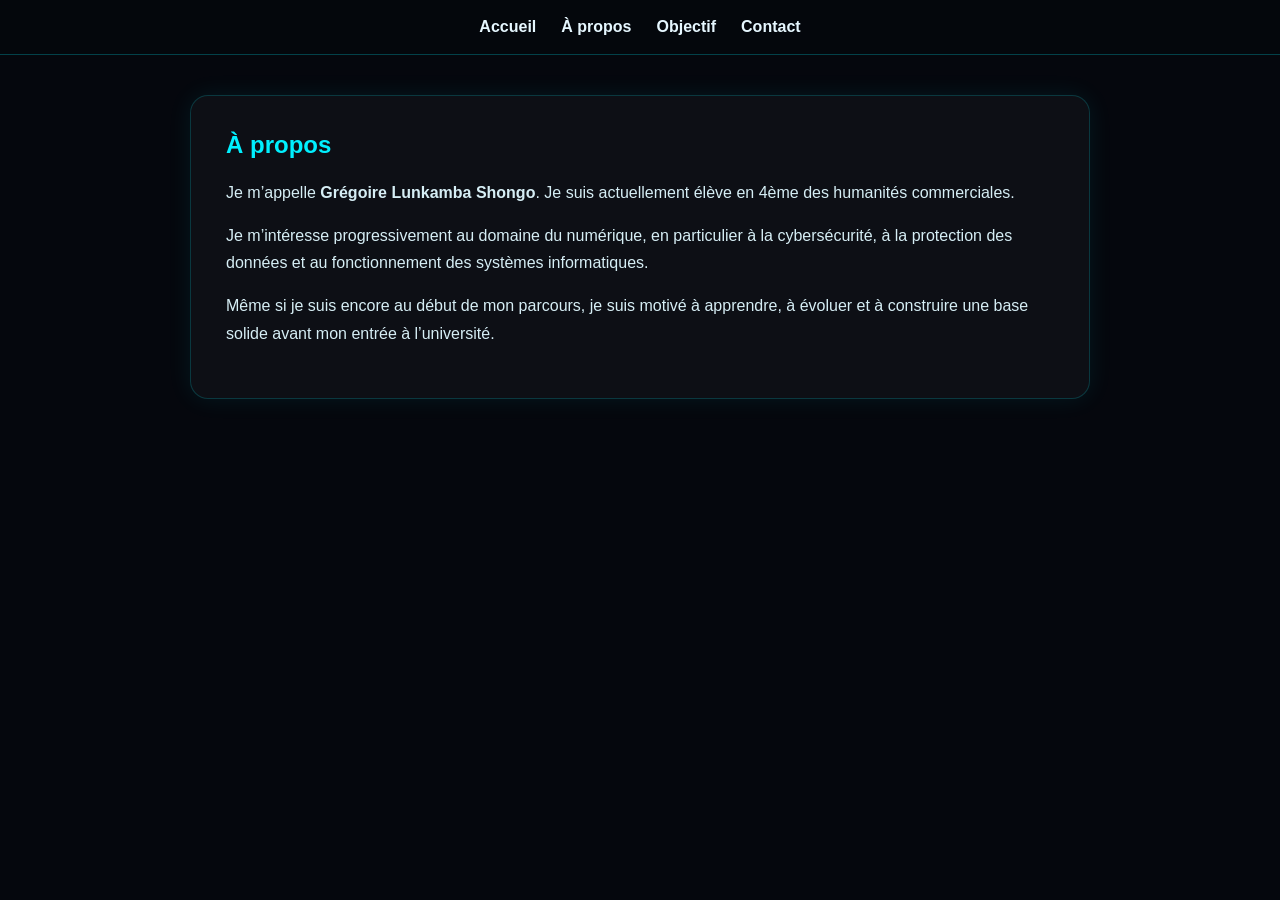
==== apropos.html @ e590eff1 "Suppression de la section compétences et adaptation du site en multi-pages" ====
<!DOCTYPE html>
<!-- Page À propos du portfolio de Grégoire -->
<html lang="fr">
<head>
    <meta charset="UTF-8">
    <meta name="viewport" content="width=device-width, initial-scale=1.0">
    <title>À propos | Grégoire Lunkamba Shongo</title>
    <link rel="stylesheet" href="css/style.css">
</head>

<body>

    <!-- Barre de navigation principale -->
    <nav>
        <a href="index.html">Accueil</a>
        <a href="apropos.html">À propos</a>
        <a href="objectif.html">Objectif</a>
        <a href="contact.html">Contact</a>
    </nav>

    <!-- Contenu de la page À propos -->
    <section>
        <h2>À propos</h2>

        <p>
            Je m’appelle <strong>Grégoire Lunkamba Shongo</strong>.
            Je suis actuellement élève en 4ème des humanités commerciales.
        </p>

        <p>
            Je m’intéresse progressivement au domaine du numérique, en particulier
            à la cybersécurité, à la protection des données et au fonctionnement
            des systèmes informatiques.
        </p>

        <p>
            Même si je suis encore au début de mon parcours, je suis motivé à apprendre,
            à évoluer et à construire une base solide avant mon entrée à l’université.
        </p>
    </section>

    <script src="js/main.js"></script>
</body>
</html>
---- css/style.css ----
/* ===============================
   STYLE GLOBAL
   Portfolio de Grégoire
   =============================== */

* {
    box-sizing: border-box;
}

body {
    margin: 0;
    font-family: Arial, Helvetica, sans-serif;
    background: #05070d;
    color: #e6f7ff;
}

/* ===============================
   NAVIGATION
   =============================== */

nav {
    position: sticky;
    top: 0;
    z-index: 1000;
    display: flex;
    justify-content: center;
    gap: 25px;
    padding: 18px;
    background: rgba(5, 7, 13, 0.9);
    border-bottom: 1px solid rgba(0, 240, 255, 0.25);
}

nav a {
    color: #e6f7ff;
    text-decoration: none;
    font-weight: bold;
}

nav a:hover {
    color: #00f0ff;
    text-shadow: 0 0 10px #00f0ff;
}

/* ===============================
   ACCUEIL
   =============================== */

header {
    min-height: 70vh;
    padding: 80px 20px;
    text-align: center;
    display: flex;
    flex-direction: column;
    justify-content: center;
}

.badge {
    color: #00f0ff;
    border: 1px solid rgba(0, 240, 255, 0.5);
    display: inline-block;
    padding: 8px 14px;
    border-radius: 30px;
    margin: 0 auto 20px;
    box-shadow: 0 0 15px rgba(0, 240, 255, 0.25);
}

h1 {
    font-size: 3rem;
    margin: 10px 0;
    color: #ffffff;
    text-shadow: 0 0 18px rgba(0, 240, 255, 0.7);
}

.subtitle {
    font-size: 1.2rem;
    color: #b8dce6;
}

/* ===============================
   SECTIONS
   =============================== */

section {
    max-width: 900px;
    margin: 40px auto;
    padding: 35px;
    background: rgba(255, 255, 255, 0.035);
    border: 1px solid rgba(0, 240, 255, 0.18);
    border-radius: 18px;
    box-shadow: 0 0 25px rgba(0, 240, 255, 0.08);
}

section h2 {
    color: #00f0ff;
    margin-top: 0;
}

section p {
    line-height: 1.7;
    color: #d6eef5;
}

/* ===============================
   COMPÉTENCES
   =============================== */

.skills {
    display: flex;
    flex-wrap: wrap;
    gap: 12px;
}

.skills span {
    padding: 10px 14px;
    border-radius: 30px;
    background: rgba(0, 240, 255, 0.08);
    border: 1px solid rgba(0, 240, 255, 0.25);
    color: #dffcff;
}

/* ===============================
   RESPONSIVE MOBILE
   =============================== */

@media (max-width: 768px) {
    nav {
        flex-wrap: wrap;
        gap: 12px;
        padding: 14px;
    }

    nav a {
        font-size: 0.9rem;
    }

    header {
        min-height: auto;
        padding: 70px 18px;
    }

    h1 {
        font-size: 2rem;
    }

    section {
        margin: 25px 15px;
        padding: 24px 18px;
    }

    .skills {
        flex-direction: column;
    }
}
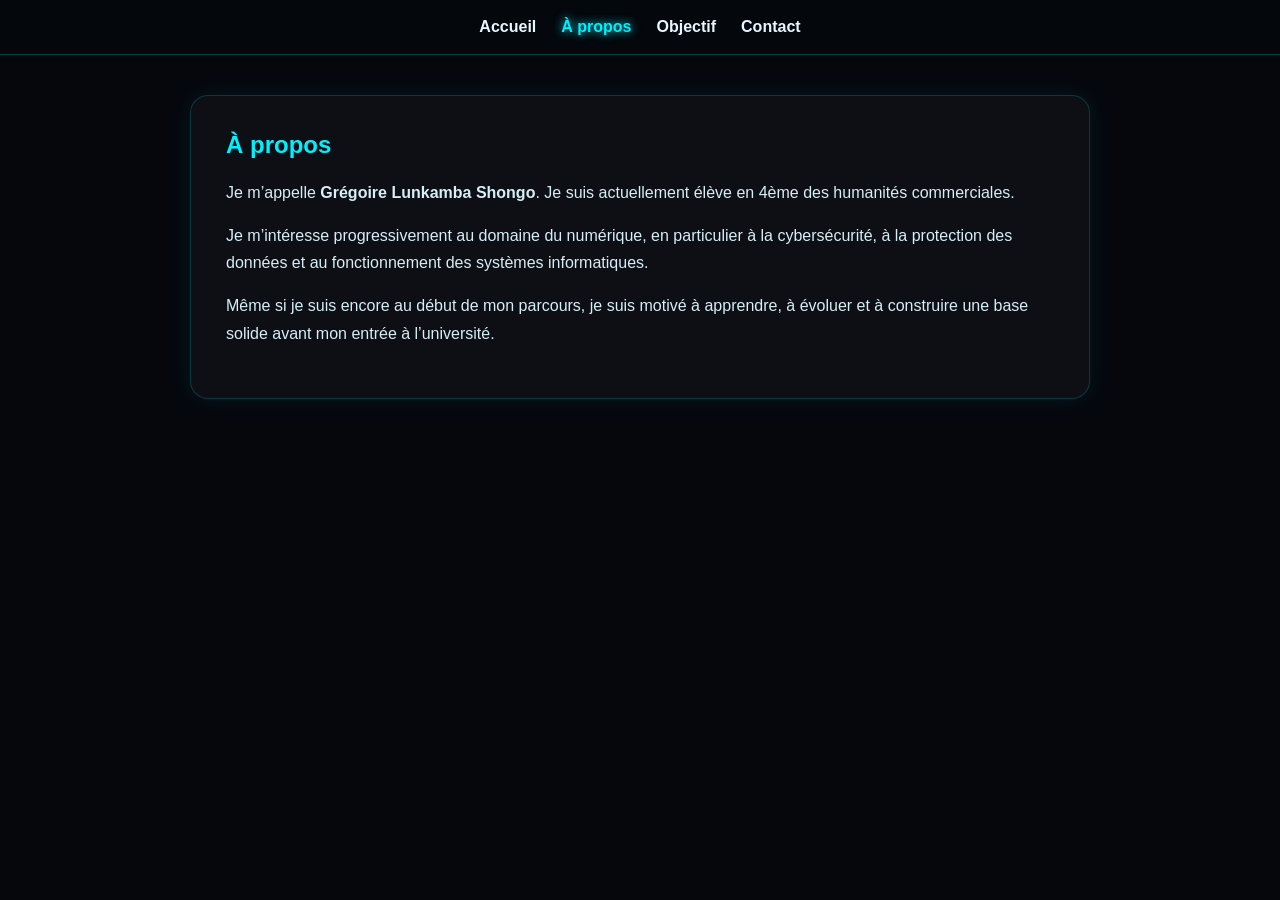
==== commit 6e4050a0: "Ajout de l’indicateur visuel de navigation active" ====
--- a/apropos.html
+++ b/apropos.html
@@ -13,7 +13,7 @@
     <!-- Barre de navigation principale -->
     <nav>
         <a href="index.html">Accueil</a>
-        <a href="apropos.html">À propos</a>
+        <a href="apropos.html" class="active">À propos</a>
         <a href="objectif.html">Objectif</a>
         <a href="contact.html">Contact</a>
     </nav>
--- a/css/style.css
+++ b/css/style.css
@@ -150,4 +150,23 @@
     .skills {
         flex-direction: column;
     }
-}+}
+
+/* ===== LIEN ACTIF NAVIGATION ===== */
+nav a.active {
+    color: #00f0ff;
+    text-shadow: 0 0 10px #00f0ff;
+    position: relative;
+}
+
+/* Ligne animée sous le lien actif */
+/*nav a.active::after {
+    content: "";
+    position: absolute;
+    left: 0;
+    bottom: -5px;
+    width: 100%;
+    height: 2px;
+    background: #00f0ff;
+    box-shadow: 0 0 8px #00f0ff;
+}*/
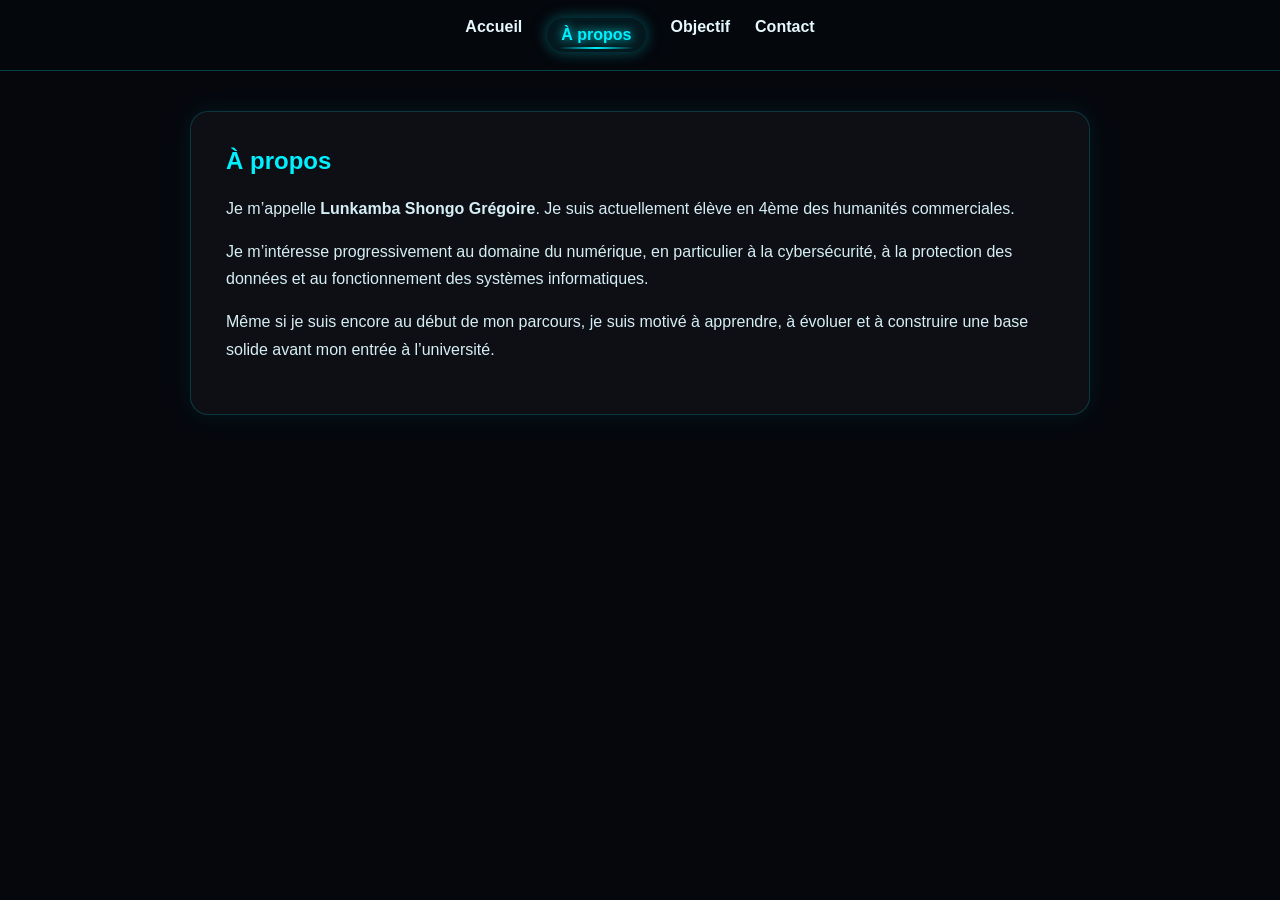
==== commit 1e619022: "Rendre le formulaire de contact compatible avec Netlify" ====
--- a/apropos.html
+++ b/apropos.html
@@ -23,7 +23,7 @@
         <h2>À propos</h2>
 
         <p>
-            Je m’appelle <strong>Grégoire Lunkamba Shongo</strong>.
+            Je m’appelle <strong>Lunkamba Shongo Grégoire</strong>.
             Je suis actuellement élève en 4ème des humanités commerciales.
         </p>
 
--- a/css/style.css
+++ b/css/style.css
@@ -152,21 +152,119 @@
     }
 }
 
-/* ===== LIEN ACTIF NAVIGATION ===== */
+/* ===============================
+   NAVIGATION ACTIVE — CYBER VIVANTE
+   =============================== */
+
+/* Lien actif */
 nav a.active {
     color: #00f0ff;
+    position: relative;
+    padding: 8px 14px;
+    border-radius: 20px;
+    background: rgba(0, 240, 255, 0.08);
+    box-shadow: 0 0 15px rgba(0, 240, 255, 0.35);
     text-shadow: 0 0 10px #00f0ff;
-    position: relative;
-}
-
-/* Ligne animée sous le lien actif */
-/*nav a.active::after {
+}
+
+/* Ligne lumineuse animée */
+nav a.active::after {
     content: "";
     position: absolute;
-    left: 0;
-    bottom: -5px;
-    width: 100%;
+    left: 12px;
+    right: 12px;
+    bottom: 3px;
     height: 2px;
+    background: linear-gradient(
+        90deg,
+        transparent,
+        #00f0ff,
+        transparent
+    );
+    animation: activeScan 1.6s infinite;
+}
+
+/* Animation de scan */
+@keyframes activeScan {
+    0% {
+        opacity: 0.2;
+        transform: translateX(-8px);
+    }
+
+    50% {
+        opacity: 1;
+        transform: translateX(8px);
+    }
+
+    100% {
+        opacity: 0.2;
+        transform: translateX(-8px);
+    }
+}
+
+/* Hover des liens */
+nav a:hover {
+    color: #00f0ff;
+    text-shadow: 0 0 12px #00f0ff;
+}
+
+/* ===============================
+   FORMULAIRE DE CONTACT
+   =============================== */
+
+.contact-form {
+    display: flex;
+    flex-direction: column;
+    gap: 20px;
+}
+
+.form-group {
+    display: flex;
+    flex-direction: column;
+}
+
+label {
+    margin-bottom: 5px;
+    color: #00f0ff;
+}
+
+input,
+textarea {
+    padding: 12px;
+    border-radius: 8px;
+    border: 1px solid rgba(0, 240, 255, 0.3);
+    background: rgba(0, 0, 0, 0.6);
+    color: #e6f7ff;
+    outline: none;
+}
+
+/* Effet focus (quand on clique dedans) */
+input:focus,
+textarea:focus {
+    border-color: #00f0ff;
+    box-shadow: 0 0 10px #00f0ff;
+}
+
+/* Zone message */
+textarea {
+    min-height: 120px;
+    resize: vertical;
+}
+
+/* Bouton */
+button {
+    padding: 12px;
+    border: none;
+    border-radius: 30px;
     background: #00f0ff;
-    box-shadow: 0 0 8px #00f0ff;
-}*/+    color: black;
+    font-weight: bold;
+    cursor: pointer;
+    transition: 0.3s;
+}
+
+/* Hover bouton */
+button:hover {
+    box-shadow: 0 0 15px #00f0ff;
+    transform: scale(1.05);
+}
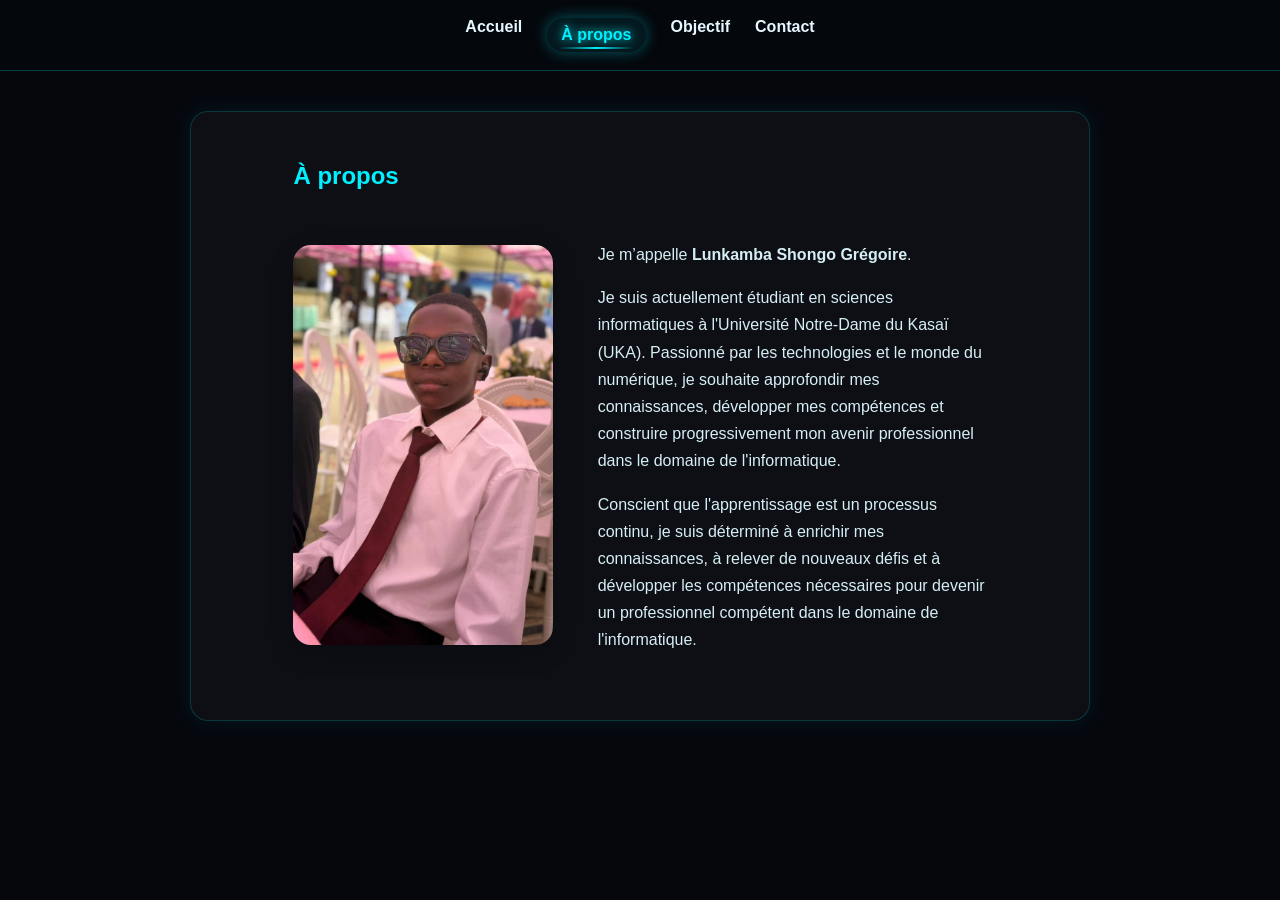
==== commit 7855b13c: "Mise à jour du Portfolio." ====
--- a/apropos.html
+++ b/apropos.html
@@ -1,3 +1,4 @@
+
 <!DOCTYPE html>
 <!-- Page À propos du portfolio de Grégoire -->
 <html lang="fr">
@@ -18,27 +19,49 @@
         <a href="contact.html">Contact</a>
     </nav>
 
-    <!-- Contenu de la page À propos -->
-    <section>
+    <!-- Présentation de Grégoire -->
+    <section class="about-section">
+
         <h2>À propos</h2>
 
-        <p>
-            Je m’appelle <strong>Lunkamba Shongo Grégoire</strong>.
-            Je suis actuellement élève en 4ème des humanités commerciales.
-        </p>
+        <div class="about-container">
 
-        <p>
-            Je m’intéresse progressivement au domaine du numérique, en particulier
-            à la cybersécurité, à la protection des données et au fonctionnement
-            des systèmes informatiques.
-        </p>
+            <!-- Photo de Grégoire -->
+            <div class="about-image">
+                <img src="images/gregoire.jpg"
+                     alt="Photo de Grégoire Lunkamba Shongo">
+            </div>
 
-        <p>
-            Même si je suis encore au début de mon parcours, je suis motivé à apprendre,
-            à évoluer et à construire une base solide avant mon entrée à l’université.
-        </p>
+            <!-- Informations personnelles -->
+            <div class="about-content">
+
+                <p>
+                    Je m’appelle <strong>Lunkamba Shongo Grégoire</strong>.
+                </p>
+
+                <p>
+                    Je suis actuellement étudiant en sciences informatiques
+                    à l'Université Notre-Dame du Kasaï (UKA).
+                    Passionné par les technologies et le monde du numérique,
+                    je souhaite approfondir mes connaissances, développer
+                    mes compétences et construire progressivement mon avenir
+                    professionnel dans le domaine de l'informatique.
+                </p>
+
+                <p>
+                    Conscient que l'apprentissage est un processus continu,
+                    je suis déterminé à enrichir mes connaissances,
+                    à relever de nouveaux défis et à développer les compétences
+                    nécessaires pour devenir un professionnel compétent
+                    dans le domaine de l'informatique.
+                </p>
+
+            </div>
+
+        </div>
+
     </section>
 
-    <script src="js/main.js"></script>
 </body>
-</html>+
+</html>
--- a/css/style.css
+++ b/css/style.css
@@ -267,4 +267,61 @@
 button:hover {
     box-shadow: 0 0 15px #00f0ff;
     transform: scale(1.05);
-}+}
+
+
+/* ===============================
+   SECTION À PROPOS
+   =============================== */
+
+.about-section {
+    padding: 50px 8%;
+}
+
+.about-container {
+    display: flex;
+    align-items: center;
+    justify-content: center;
+    gap: 45px;
+    max-width: 1000px;
+    margin: 35px auto 0;
+}
+
+.about-image {
+    flex: 1;
+    max-width: 350px;
+}
+
+.about-image img {
+    width: 100%;
+    height: 400px;
+    object-fit: cover;
+    border-radius: 18px;
+    box-shadow: 0 8px 25px rgba(0, 0, 0, 0.2);
+}
+
+.about-content {
+    flex: 1.5;
+    line-height: 1.8;
+}
+
+/* Adaptation aux téléphones */
+@media (max-width: 768px) {
+    .about-container {
+        flex-direction: column;
+        gap: 25px;
+    }
+
+    .about-image {
+        width: 100%;
+        max-width: 280px;
+    }
+
+    .about-image img {
+        height: 320px;
+    }
+
+    .about-content {
+        width: 100%;
+    }
+}
